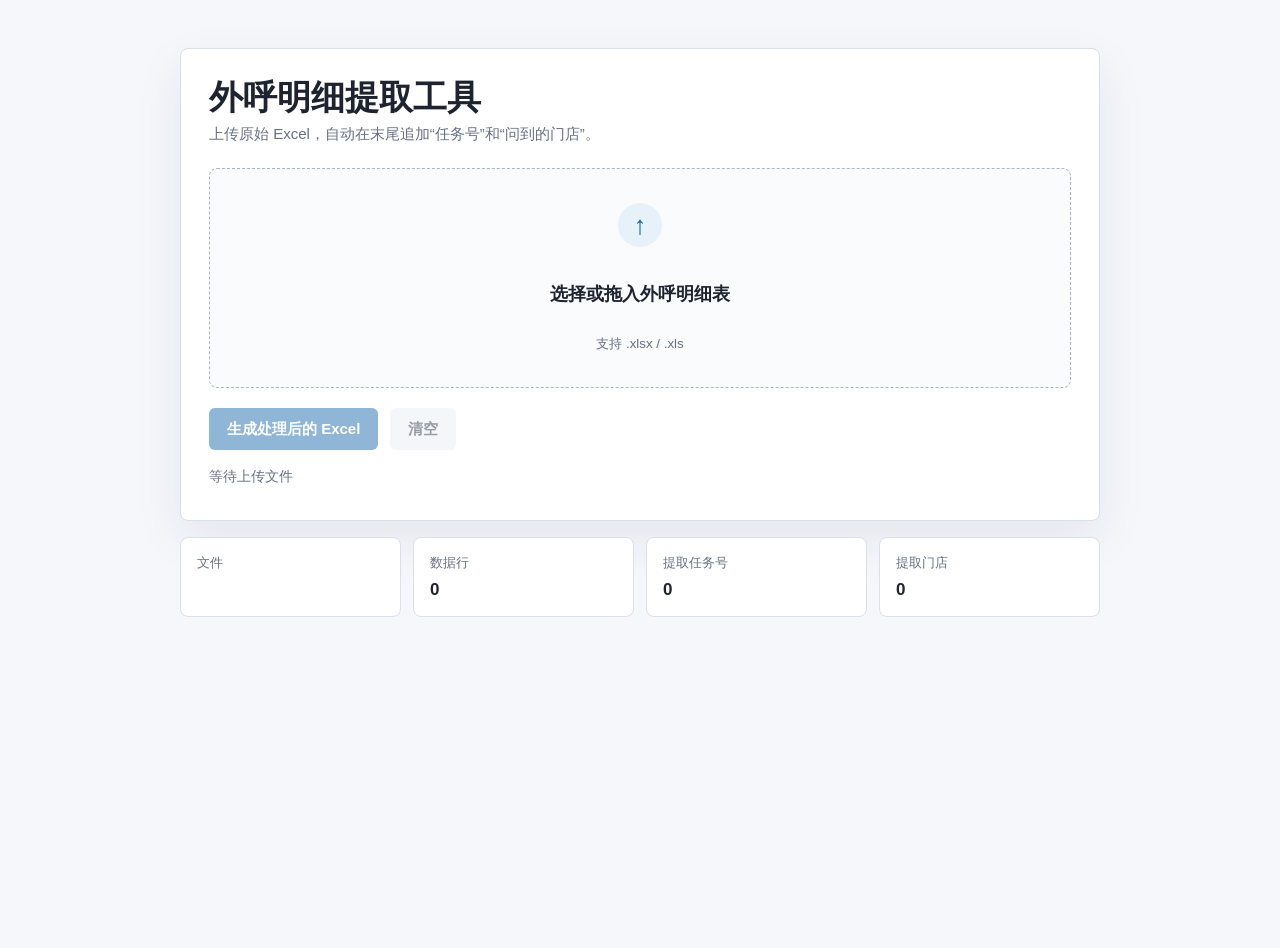
==== index.html @ 0ff89c72 "Add files via upload" ====
<!doctype html>
<html lang="zh-CN">
<head>
  <meta charset="utf-8">
  <meta name="viewport" content="width=device-width, initial-scale=1">
  <title>外呼明细提取工具</title>
  <link rel="stylesheet" href="./styles.css">
</head>
<body>
  <main class="app">
    <section class="panel">
      <div class="title-row">
        <div>
          <h1>外呼明细提取工具</h1>
          <p>上传原始 Excel，自动在末尾追加“任务号”和“问到的门店”。</p>
        </div>
      </div>

      <label class="drop-zone" for="fileInput" id="dropZone">
        <input id="fileInput" type="file" accept=".xlsx,.xls">
        <span class="upload-icon" aria-hidden="true">↑</span>
        <strong>选择或拖入外呼明细表</strong>
        <small>支持 .xlsx / .xls</small>
      </label>

      <div class="actions">
        <button id="processButton" type="button" disabled>生成处理后的 Excel</button>
        <button id="resetButton" type="button" class="secondary" disabled>清空</button>
      </div>

      <div class="status" id="status">等待上传文件</div>
    </section>

    <section class="summary" id="summary" hidden>
      <div>
        <span class="label">文件</span>
        <strong id="fileName"></strong>
      </div>
      <div>
        <span class="label">数据行</span>
        <strong id="rowCount">0</strong>
      </div>
      <div>
        <span class="label">提取任务号</span>
        <strong id="taskCount">0</strong>
      </div>
      <div>
        <span class="label">提取门店</span>
        <strong id="dealerCount">0</strong>
      </div>
    </section>
  </main>

  <script src="./xlsx.full.min.js"></script>
  <script src="./app.js"></script>
</body>
</html>
---- styles.css ----
:root {
  color-scheme: light;
  --bg: #f5f7fb;
  --panel: #ffffff;
  --ink: #1d2430;
  --muted: #667085;
  --line: #d9e0ea;
  --accent: #1769aa;
  --accent-strong: #0e4f82;
  --ok: #18794e;
}

* {
  box-sizing: border-box;
}

body {
  margin: 0;
  min-height: 100vh;
  font-family: -apple-system, BlinkMacSystemFont, "Segoe UI", "Microsoft YaHei", sans-serif;
  background: var(--bg);
  color: var(--ink);
}

.app {
  width: min(920px, calc(100vw - 32px));
  margin: 48px auto;
}

.panel {
  background: var(--panel);
  border: 1px solid var(--line);
  border-radius: 8px;
  padding: 28px;
  box-shadow: 0 18px 48px rgba(31, 42, 68, 0.08);
}

.title-row {
  display: flex;
  justify-content: space-between;
  gap: 20px;
  align-items: flex-start;
  margin-bottom: 24px;
}

h1 {
  margin: 0 0 8px;
  font-size: clamp(24px, 4vw, 34px);
  line-height: 1.18;
  letter-spacing: 0;
}

p {
  margin: 0;
  color: var(--muted);
  font-size: 15px;
}

.drop-zone {
  display: grid;
  place-items: center;
  min-height: 220px;
  border: 1.5px dashed #a8b5c7;
  border-radius: 8px;
  background: #f9fbfd;
  cursor: pointer;
  text-align: center;
  padding: 24px;
  transition: border-color .16s ease, background .16s ease;
}

.drop-zone:hover,
.drop-zone.dragging {
  border-color: var(--accent);
  background: #eef6fc;
}

.drop-zone input {
  position: absolute;
  opacity: 0;
  pointer-events: none;
}

.upload-icon {
  display: grid;
  place-items: center;
  width: 44px;
  height: 44px;
  margin-bottom: 14px;
  border-radius: 999px;
  background: #e7f1fa;
  color: var(--accent);
  font-size: 26px;
  font-weight: 700;
}

.drop-zone strong {
  font-size: 18px;
  margin-bottom: 8px;
}

.drop-zone small {
  color: var(--muted);
}

.actions {
  display: flex;
  gap: 12px;
  flex-wrap: wrap;
  margin-top: 20px;
}

button {
  border: 0;
  border-radius: 6px;
  background: var(--accent);
  color: #fff;
  min-height: 42px;
  padding: 0 18px;
  font-size: 15px;
  font-weight: 650;
  cursor: pointer;
}

button:hover:not(:disabled) {
  background: var(--accent-strong);
}

button:disabled {
  cursor: not-allowed;
  opacity: .48;
}

button.secondary {
  background: #e9eef5;
  color: #263445;
}

button.secondary:hover:not(:disabled) {
  background: #dbe3ee;
}

.status {
  min-height: 24px;
  margin-top: 18px;
  color: var(--muted);
  font-size: 14px;
}

.status.done {
  color: var(--ok);
  font-weight: 650;
}

.status.error {
  color: #b42318;
  font-weight: 650;
}

.summary {
  display: grid;
  grid-template-columns: repeat(4, minmax(0, 1fr));
  gap: 12px;
  margin-top: 16px;
}

.summary > div {
  background: #ffffff;
  border: 1px solid var(--line);
  border-radius: 8px;
  padding: 16px;
  min-width: 0;
}

.label {
  display: block;
  color: var(--muted);
  font-size: 13px;
  margin-bottom: 8px;
}

.summary strong {
  display: block;
  overflow: hidden;
  text-overflow: ellipsis;
  white-space: nowrap;
  font-size: 17px;
}

@media (max-width: 720px) {
  .app {
    width: min(100vw - 20px, 920px);
    margin: 20px auto;
  }

  .panel {
    padding: 18px;
  }

  .summary {
    grid-template-columns: 1fr 1fr;
  }
}

@media (max-width: 430px) {
  .summary {
    grid-template-columns: 1fr;
  }

  button {
    width: 100%;
  }
}
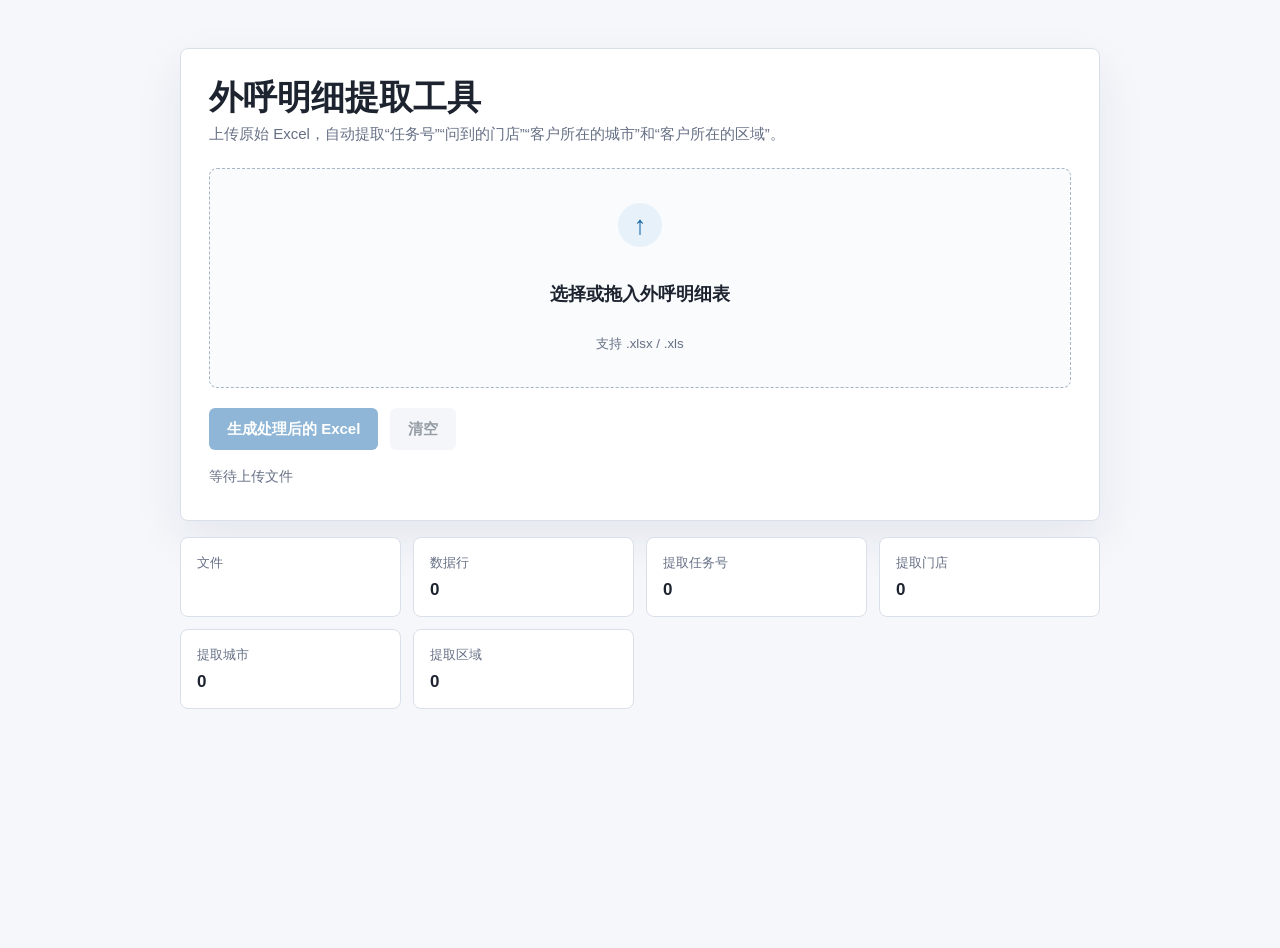
==== commit 41578524: "Update page copy for city and area extraction" ====
--- a/index.html
+++ b/index.html
@@ -12,7 +12,7 @@
       <div class="title-row">
         <div>
           <h1>外呼明细提取工具</h1>
-          <p>上传原始 Excel，自动在末尾追加“任务号”和“问到的门店”。</p>
+          <p>上传原始 Excel，自动提取“任务号”“问到的门店”“客户所在的城市”和“客户所在的区域”。</p>
         </div>
       </div>
 
@@ -48,6 +48,14 @@
         <span class="label">提取门店</span>
         <strong id="dealerCount">0</strong>
       </div>
+      <div>
+        <span class="label">提取城市</span>
+        <strong id="cityCount">0</strong>
+      </div>
+      <div>
+        <span class="label">提取区域</span>
+        <strong id="areaCount">0</strong>
+      </div>
     </section>
   </main>
 
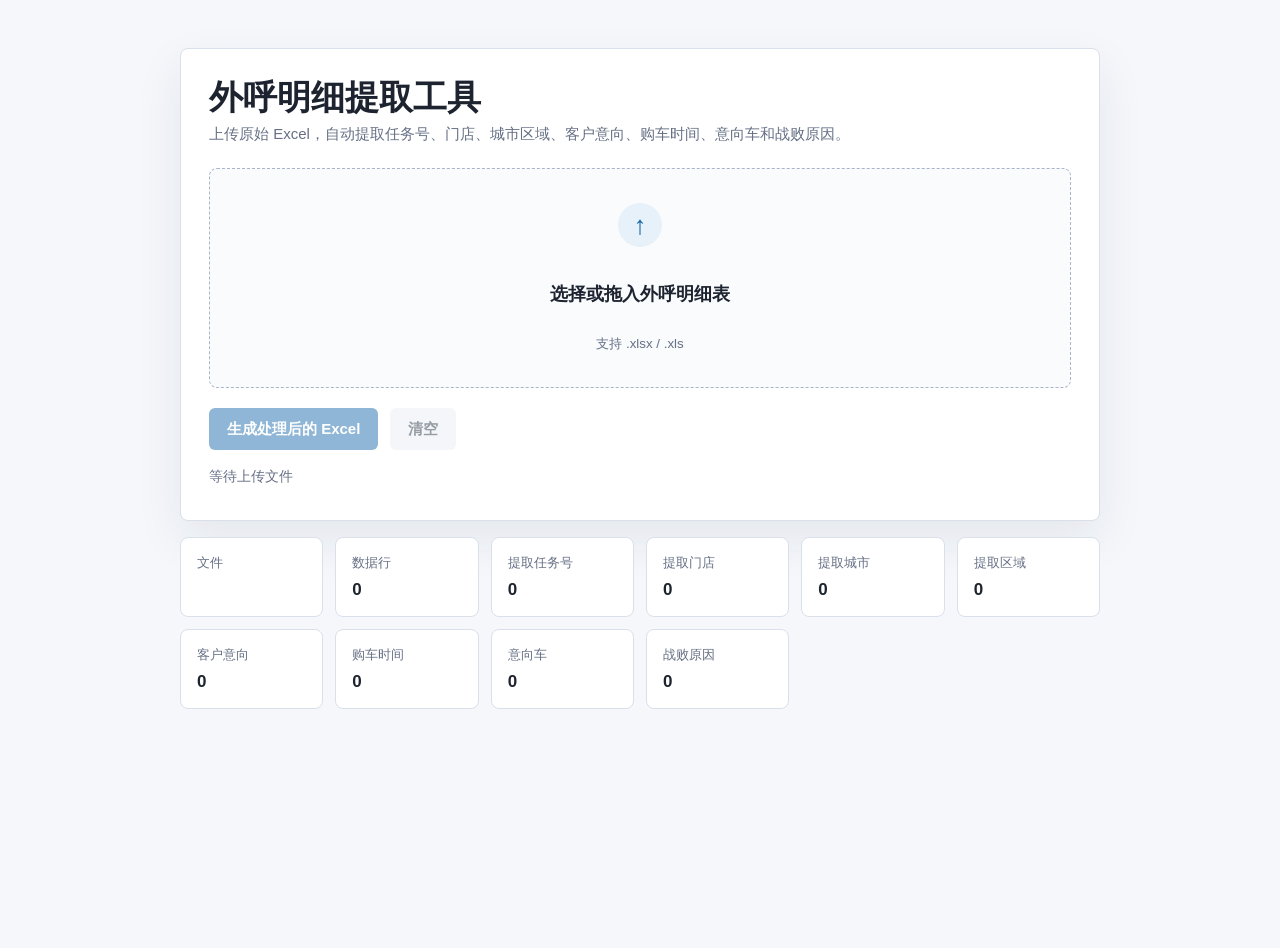
==== commit 4dca0863: "Update outbound extraction page" ====
--- a/index.html
+++ b/index.html
@@ -12,7 +12,7 @@
       <div class="title-row">
         <div>
           <h1>外呼明细提取工具</h1>
-          <p>上传原始 Excel，自动提取“任务号”“问到的门店”“客户所在的城市”和“客户所在的区域”。</p>
+          <p>上传原始 Excel，自动提取任务号、门店、城市区域、客户意向、购车时间、意向车和战败原因。</p>
         </div>
       </div>
 
@@ -56,6 +56,22 @@
         <span class="label">提取区域</span>
         <strong id="areaCount">0</strong>
       </div>
+      <div>
+        <span class="label">客户意向</span>
+        <strong id="intentCount">0</strong>
+      </div>
+      <div>
+        <span class="label">购车时间</span>
+        <strong id="purchaseTimeCount">0</strong>
+      </div>
+      <div>
+        <span class="label">意向车</span>
+        <strong id="carModelCount">0</strong>
+      </div>
+      <div>
+        <span class="label">战败原因</span>
+        <strong id="defeatReasonCount">0</strong>
+      </div>
     </section>
   </main>
 
--- a/styles.css
+++ b/styles.css
@@ -159,7 +159,7 @@
 
 .summary {
   display: grid;
-  grid-template-columns: repeat(4, minmax(0, 1fr));
+  grid-template-columns: repeat(6, minmax(0, 1fr));
   gap: 12px;
   margin-top: 16px;
 }
